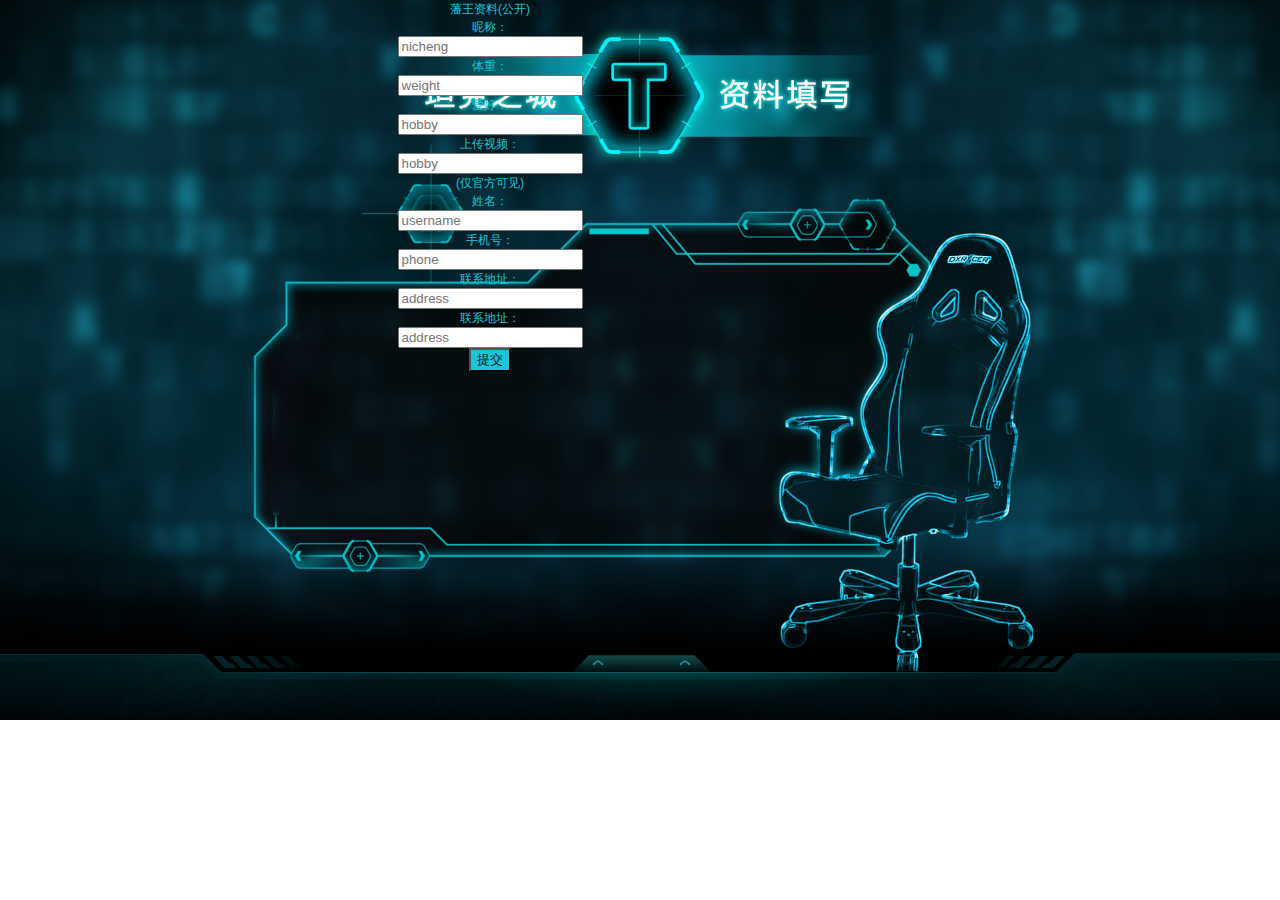
==== fang.html @ 91dc5e27 "first" ====
<!DOCTYPE html>
<html>
<head>
<meta charset="utf-8">
<link rel="stylesheet" href="css/base.css"/>
<link rel="stylesheet" href="css/index.css"/>
<script src="js/jquery.min.js"></script>
<script src="js/public.js"></script>
<title>藩王</title>
</head>
<body>
<div class="f-page">
<img src="img/fz.png" alt="藩王资料"  class="f-p"/>
<div class="f_bd_wrap">
  <form class="form-horizontal">
    <dl>
      <dt>藩王资料(公开)</dt>
      <dd class="form-group">
        <label for="nicheng" class="col-sm-2 control-label">昵称：</label>
        <div class="col-sm-10">
          <input type="text" class="form-control" id="nicheng" placeholder="nicheng">
        </div>
      </dd>
        <dd class="form-group">
        <label for="weight" class="col-sm-2 control-label">体重：</label>
        <div class="col-sm-10">
          <input type="text" class="form-control" id="weight" placeholder="weight">
        </div>
      </dd>
        <dd class="form-group">
        <label for="hobby" class="col-sm-2 control-label">爱好：</label>
        <div class="col-sm-10">
          <input type="text" class="form-control" id="hobby" placeholder="hobby">
        </div>
      </dd>
         <dd class="form-group">
        <label for="hobby" class="col-sm-2 control-label">上传视频：</label>
        <div class="col-sm-10">
          <input type="text" class="form-control" id="hobby" placeholder="hobby">
        </div>
      </dd>
    </dl>
        <dl>
      <dt>(仅官方可见)</dt>
      <dd class="form-group">
        <label for="username" class="col-sm-2 control-label">姓名：</label>
        <div class="col-sm-10">
          <input type="text" class="form-control" id="username" placeholder="username" name="username">
        </div>
      </dd>
        <dd class="form-group">
        <label for="phone" class="col-sm-2 control-label">手机号：</label>
        <div class="col-sm-10">
          <input type="text" class="form-control" id="phone" placeholder="phone" name="phone">
        </div>
      </dd>
        <dd class="form-group">
        <label for="address" class="col-sm-2 control-label">联系地址：</label>
        <div class="col-sm-10">
          <input type="text" class="form-control" id="address" placeholder="address" name="address">
        </div>
      </dd>
         <dd class="form-group">
        <label for="address" class="col-sm-2 control-label">联系地址：</label>
        <div class="col-sm-10">
          <input type="text" class="form-control" id="address" placeholder="address" name="address">
        </div>
      </dd>
      <dd><button class="btn btn-tk">提交</button></dd>
    </dl>
  </form>
</div>
</body>
</html>
---- css/base.css ----
@charset "utf-8";
/* CSS Document */
* {
	box-sizing: border-box;
}
*::before, *::after {
 box-sizing: border-box;
}
a, a:hover, a:focus {
	outline: 0 none;
	text-decoration: none;
}
a:hover {
	color: #2d2d2d;

}
.clearfix:after {
	visibility: hidden;
	display: block;
	font-size: 0;
	content: " ";
	clear: both;
	height: 0;
}
.clearfix {
 *zoom: 1;
}
body {
	color: #666;
	font: 12px/150% Arial, Verdana, "microsoft yahei", "宋体";
}
a {
	color: #666;
	text-decoration: none;
}
a, address, b, big, blockquote, body, center, cite, code, dd, del, div, dl, dt, em, fieldset, font, form, h1, h2, h3, h4, h5, h6, html, i, iframe, img, ins, label, legend, li, ol, p, pre, small, span, strong, u, ul, var {
	margin: 0;
	padding: 0;
}
article, aside, details, figcaption, figure, footer, header, hgroup, main, nav, section, summary {
	display: block;
}
hr {
	box-sizing: content-box;
	height: 0;
}
button, html input[type="button"], input[type="submit"] {
	cursor: pointer;
}
button[disabled], html input[disabled] {
	cursor: default;
}
ol, ul, li {
	list-style: outside none none;
}
img {
	border: 0 none;
	vertical-align: middle;
}
em, i, u {
	font-style: normal;
}
.fl {
	float: left;
}
.fr {
	float: right;
}
.pr {
	position: relative;
}
.pa {
	position: absolute;
}
---- css/index.css ----
img{
	max-width:100%;}
.bg {
	width: 100%;
	height: 100%;
	height: 1080px;
}
.bg-index {
	background: url(../img/1.png) scroll no-repeat center center;
}
.show_text {
	color: #00f7f3;
	font-size: 18px;
	line-height: 38px;
	position: relative;
	text-align: center;
	top: 23%;
}
.show_text span {
	display: block;
}
.show_text img {
	position: absolute;
	right: 20%;
	top: 0;
}
.tk_strat {
	position: absolute;
	bottom: 15px;
	left: 15%;
}
.tk_strat span {
	color: #00f7f3;
	display: inline-block;
	font-size: 18px;
	left: 15%;
	position: relative;
	top: 58px;
}
.tk_strat a {
	display: block;
}
.cloose-tc {
	left: 50%;
	margin-left: -465px;
	margin-top: -110px;
	position: absolute;
	top: 50%;
}
.cloose-tc button {
	position: absolute;
	right: 0;
	width: 60px;
	height: 60px;
	opacity: 0
}
.bg-index2 {
	position: relative;
}
.bg-index2 img {
	max-width: 100%;
}
.fw, .pm {
	bottom: 13%;
	left: 50%;
	position: absolute;
}
.fw {
	margin-left: -10%;
}
.pm {
	margin-left: 1%;
}
.btn-tk{
	background:#1ac5d8;
	color:#050f12;}
	.f_bd_wrap{
		 bottom: 46%;
    margin-left: auto;
    margin-right: auto;
    position: relative;
    text-align: center;
    width: 600px;
	color:#1ac5d8;
}

		.f-page{
			position:relative;
			text-align:center;
			}
			.f-page >img{
				position:absolute;
				left:0;}
				.f_bd_wrap dl{
					width:50%;}
@media screen and (max-width: 1300px) {
.fw, .pm {
	width: 127px;
}
.cloose-tc {
	margin-left: -310px;
	margin-top: -73px;
}
.choose {
	width: 620px;
}
}

@media screen and (max-width: 1024px) {
.fw, .pm {
	width: 95px;
}
.cloose-tc {
	margin-left: -232px;
	margin-top: -55px;
}
.choose {
	width: 465px;
}
}
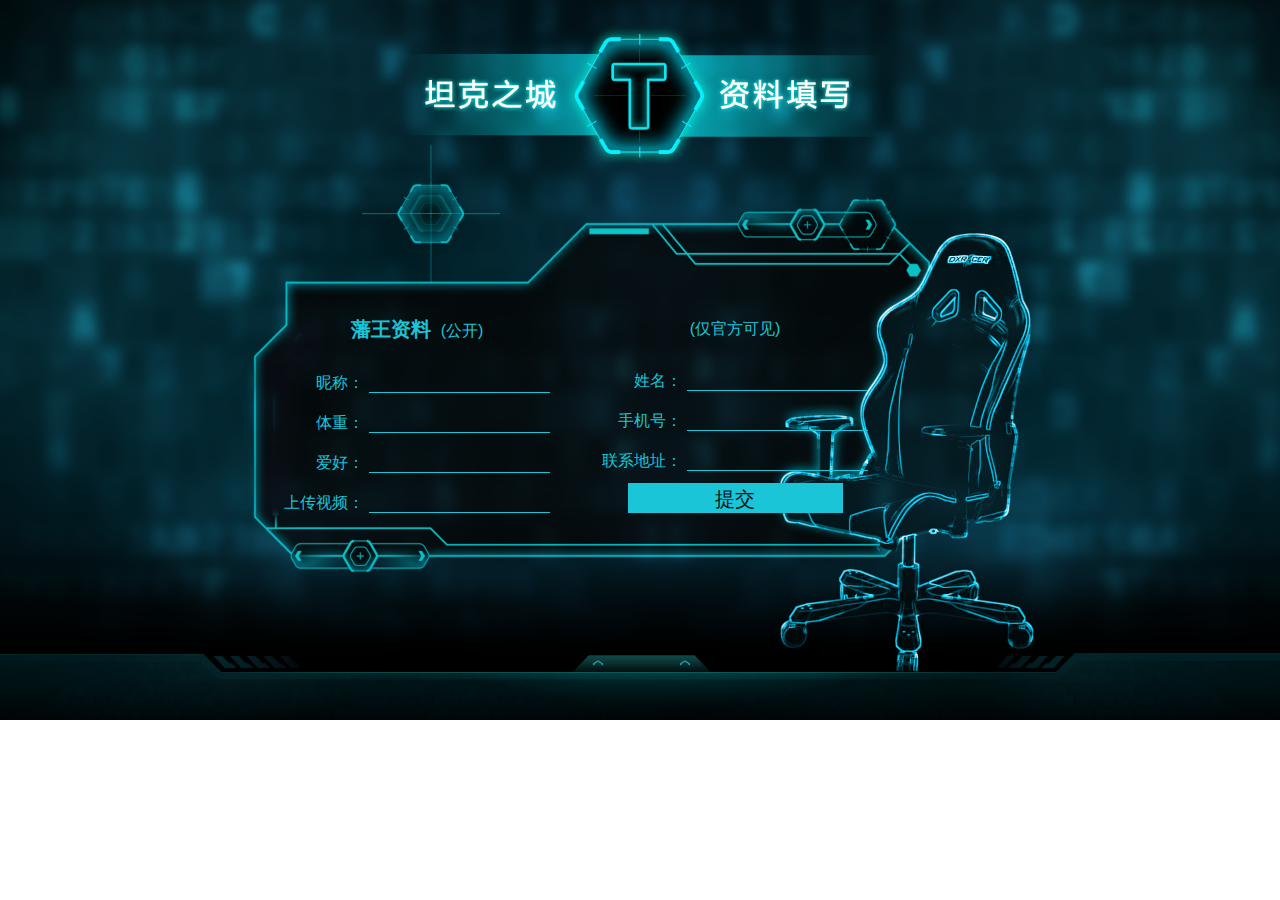
==== commit 36658e21: "sec" ====
--- a/fang.html
+++ b/fang.html
@@ -14,58 +14,53 @@
 <div class="f_bd_wrap">
   <form class="form-horizontal">
     <dl>
-      <dt>藩王资料(公开)</dt>
-      <dd class="form-group">
-        <label for="nicheng" class="col-sm-2 control-label">昵称：</label>
-        <div class="col-sm-10">
-          <input type="text" class="form-control" id="nicheng" placeholder="nicheng">
+      <dt><span class="ft20">藩王资料</span>(公开)</dt>
+      <dd >
+        <label for="nicheng" >昵称：</label>
+        <div >
+          <input type="text"  id="nicheng"  name="nicheng">
         </div>
       </dd>
-        <dd class="form-group">
-        <label for="weight" class="col-sm-2 control-label">体重：</label>
-        <div class="col-sm-10">
-          <input type="text" class="form-control" id="weight" placeholder="weight">
+        <dd >
+        <label for="weight" >体重：</label>
+        <div >
+          <input type="text"  id="weight"  name="weight">
         </div>
       </dd>
-        <dd class="form-group">
-        <label for="hobby" class="col-sm-2 control-label">爱好：</label>
-        <div class="col-sm-10">
-          <input type="text" class="form-control" id="hobby" placeholder="hobby">
+        <dd >
+        <label for="hobby" >爱好：</label>
+        <div >
+          <input type="text"  id="hobby" name="hobby">
         </div>
       </dd>
-         <dd class="form-group">
-        <label for="hobby" class="col-sm-2 control-label">上传视频：</label>
-        <div class="col-sm-10">
-          <input type="text" class="form-control" id="hobby" placeholder="hobby">
+         <dd >
+        <label for="f-vedio" >上传视频：</label>
+        <div >
+          <input type="text"  id="f-vedio"  name="f-vedio">
         </div>
       </dd>
     </dl>
         <dl>
       <dt>(仅官方可见)</dt>
-      <dd class="form-group">
-        <label for="username" class="col-sm-2 control-label">姓名：</label>
-        <div class="col-sm-10">
-          <input type="text" class="form-control" id="username" placeholder="username" name="username">
+      <dd >
+        <label for="username" >姓名：</label>
+        <div >
+          <input type="text"  id="username" name="username">
         </div>
       </dd>
-        <dd class="form-group">
-        <label for="phone" class="col-sm-2 control-label">手机号：</label>
-        <div class="col-sm-10">
-          <input type="text" class="form-control" id="phone" placeholder="phone" name="phone">
+        <dd >
+        <label for="phone" >手机号：</label>
+        <div >
+          <input type="text"  id="phone"  name="phone">
         </div>
       </dd>
-        <dd class="form-group">
-        <label for="address" class="col-sm-2 control-label">联系地址：</label>
-        <div class="col-sm-10">
-          <input type="text" class="form-control" id="address" placeholder="address" name="address">
+        <dd >
+        <label for="address" >联系地址：</label>
+        <div >
+          <input type="text"  id="address" name="address">
         </div>
       </dd>
-         <dd class="form-group">
-        <label for="address" class="col-sm-2 control-label">联系地址：</label>
-        <div class="col-sm-10">
-          <input type="text" class="form-control" id="address" placeholder="address" name="address">
-        </div>
-      </dd>
+       
       <dd><button class="btn btn-tk">提交</button></dd>
     </dl>
   </form>
--- a/css/index.css
+++ b/css/index.css
@@ -1,12 +1,12 @@
-img{
-	max-width:100%;}
+img {
+	max-width: 100%;
+}
 .bg {
+	height: 1080px;
 	width: 100%;
-	height: 100%;
-	height: 1080px;
 }
 .bg-index {
-	background: url(../img/1.png) scroll no-repeat center center;
+	background: rgba(0, 0, 0, 0) url("../img/1.png") no-repeat scroll center center;
 }
 .show_text {
 	color: #00f7f3;
@@ -25,9 +25,9 @@
 	top: 0;
 }
 .tk_strat {
-	position: absolute;
 	bottom: 15px;
 	left: 15%;
+	position: absolute;
 }
 .tk_strat span {
 	color: #00f7f3;
@@ -48,11 +48,11 @@
 	top: 50%;
 }
 .cloose-tc button {
+	height: 60px;
+	opacity: 0;
 	position: absolute;
 	right: 0;
 	width: 60px;
-	height: 60px;
-	opacity: 0
 }
 .bg-index2 {
 	position: relative;
@@ -71,29 +71,207 @@
 .pm {
 	margin-left: 1%;
 }
-.btn-tk{
-	background:#1ac5d8;
-	color:#050f12;}
-	.f_bd_wrap{
-		 bottom: 46%;
-    margin-left: auto;
-    margin-right: auto;
-    position: relative;
-    text-align: center;
-    width: 600px;
-	color:#1ac5d8;
+.f_bd_wrap {
+	color: #1ac5d8;
+	font-size: 16px;
+	left: -5%;
+	margin-left: auto;
+	margin-right: auto;
+	padding-top: 25%;
+	position: relative;
+	text-align: center;
+	width: 600px;
+}
+.f_bd_wrap dt {
+	margin-bottom: 23px;
+}
+.f-page {
+	position: relative;
+	text-align: center;
+}
+.f-page > img {
+	left: 0;
+	position: absolute;
+}
+.f_bd_wrap dl {
+	display: inline-block;
+	float: left;
+	width: 47%;
+}
+.f_bd_wrap dl:first-child {
+	margin-right: 6%;
+}
+.f_bd_wrap dd {
+	line-height: 3.2em;
+}
+.f_bd_wrap label {
+	display: inline-block;
+	text-align: right;
+	width: 80px;
+}
+.f_bd_wrap dd div {
+	display: inline-block;
+}
+.f_bd_wrap dd input {
+	-moz-border-bottom-colors: none;
+	-moz-border-left-colors: none;
+	-moz-border-right-colors: none;
+	-moz-border-top-colors: none;
+	background: transparent none repeat scroll 0 0;
+	border-color: currentcolor currentcolor #1ac5d8;
+	border-image: none;
+	border-style: none none solid;
+	border-width: 0 0 1px;
+	color: #fff;
+}
+.btn {
+	border: 0 none;
+	height: 30px;
+	line-height: 30px;
+}
+.btn-tk {
+	background: #1ac5d8 none repeat scroll 0 0;
+	color: #050f12;
+	font-size: 20px;
+	width: 215px;
+}
+.ft20 {
+	font-size: 20px;
+	font-weight: bold;
+	margin-right: 10px;
+}
+.w {
+	margin-left: auto;
+	margin-right: auto;
+	position: relative;
+	width: 1200px;
+}
+.all-wrap {
+	float: right;
+	margin-top: 18%;
+	position: relative;
+	width: 300px;
+}
+.titie-list img {
+	display: inline-block;
+}
+.active .ranking {
+	left: -5px;
+	position: relative;
+	z-index: 2
+}
+.ranking {
+	float: left;
+}
+.active .all-fan {
+	right: 0;
+	top: 7px;
+}
+.all-fan {
+	position: absolute;
+	right: -4px;
+	top: -6px;
+}
+.all-ping-wrap {
+	background: rgba(0, 0, 0, 0) url("../img/all-fan-bg.png") repeat scroll 0 0;
+	border-color: #00d0e7;
+	border-style: solid;
+	border-width: 0 1px 1px;
+	box-shadow: 1px 7px 12px 2px #00d0e7;
+	margin-top: -5px;
+}
+.all-fw {
+	margin-top: 5px;
+	padding: 10px;
+	position: relative;
+	margin-bottom: 15px;
+}
+.all-fw input {
+	background: transparent none repeat scroll 0 0;
+	border: 1px solid #00d0e7;
+	border-radius: 20px;
+	color: #fff;
+	height: 32px;
+	line-height: 32px;
+	padding: 2px 15px;
+	width: 100%;
+}
+.icon-search {
+	background: rgba(0, 0, 0, 0) url("../img/icon-search.png") repeat scroll 0 0;
+	height: 23px;
+	position: absolute;
+	right: 23px;
+	top: 15px;
+	width: 22px;
+}
+.all-ping-list li {
+	color: #fff;
+	float: left;
+	font-size: 14px;
+	margin-bottom: 30px;
+	width: 50%;
+}
+.all-ping-list li div {
+	margin-left: auto;
+	margin-right: auto;
+	text-align: left;
+	width: 80px;
+}
+.all-ping-list li h6 {
+	font-size: 14px;
+	font-weight: normal;
+	line-height: 20px;
+}
+.all-ping-list li img {
+	margin-bottom: 15px;
+}
+.icon-love {
+	background: rgba(0, 0, 0, 0) url("../img/love.png") no-repeat scroll 0 0;
+	display: inline-block;
+	height: 18px;
+	margin-right: 8px;
+	position: relative;
+	top: 4px;
+	width: 18px;
+}
+.btn-next {
+	background: transparent none repeat scroll 0 0;
+	border-color: #1ac5d8 currentcolor currentcolor;
+	border-image: none;
+	border-style: solid none none;
+	border-width: 1px 0 0;
+	color: #1ac5d8;
+	height: 70px;
+	line-height: 70px;
+	width: 100%;
+}
+.video-wrap {
+	position: absolute;
+	bottom: 0;
+	left: 3%;
+}
+.tb-phb {
+	width: 100%;
+	font-size: 18px;
+	padding-top: 20px;
+}
+.tb-phb th {
+	color: #1ac5d8
+}
+.tb-phb td {
+	color: #fff;
+	height: 42px;
+	line-height: 42px;
+}
+.mt35 {
+	margin-top: 45px;
+	display: block
 }
 
-		.f-page{
-			position:relative;
-			text-align:center;
-			}
-			.f-page >img{
-				position:absolute;
-				left:0;}
-				.f_bd_wrap dl{
-					width:50%;}
 @media screen and (max-width: 1300px) {
+.f_bd_wrap dd {
+	line-height: 2.5em;
+}
 .fw, .pm {
 	width: 127px;
 }
@@ -107,6 +285,12 @@
 }
 
 @media screen and (max-width: 1024px) {
+.f_bd_wrap dt {
+	margin-bottom: 0;
+}
+.f_bd_wrap dd {
+	line-height: 2em;
+}
 .fw, .pm {
 	width: 95px;
 }
@@ -118,3 +302,45 @@
 	width: 465px;
 }
 }
+@keyframes border-pulse {
+0% {
+opacity: 0;
+right:0;
+transform: scale(0);
+
+}
+40% {
+	opacity: 0.5;
+ transform: scale(0.5);
+}
+100% {
+	opacity: 1;
+ right:20%
+ 
+}
+}
+@keyframes note-anim {
+0% {
+ opacity: 0;
+ left:0
+}
+30% {
+ opacity: 0.5;
+}
+ 100% {
+ opacity: 1;
+ left:10%
+}
+}
+.aone {
+	animation: 0.5s ease 3.1s normal forwards 1 running border-pulse;
+}
+.atwo {
+	animation: 1.5s ease 4s normal forwards 1 running border-pulse;
+}
+.athree {
+	animation: 1s ease 4.3s normal forwards 1 running note-anim
+}
+.afour {
+	animation: 1s ease 4.3s normal forwards 1 running note-anim
+}
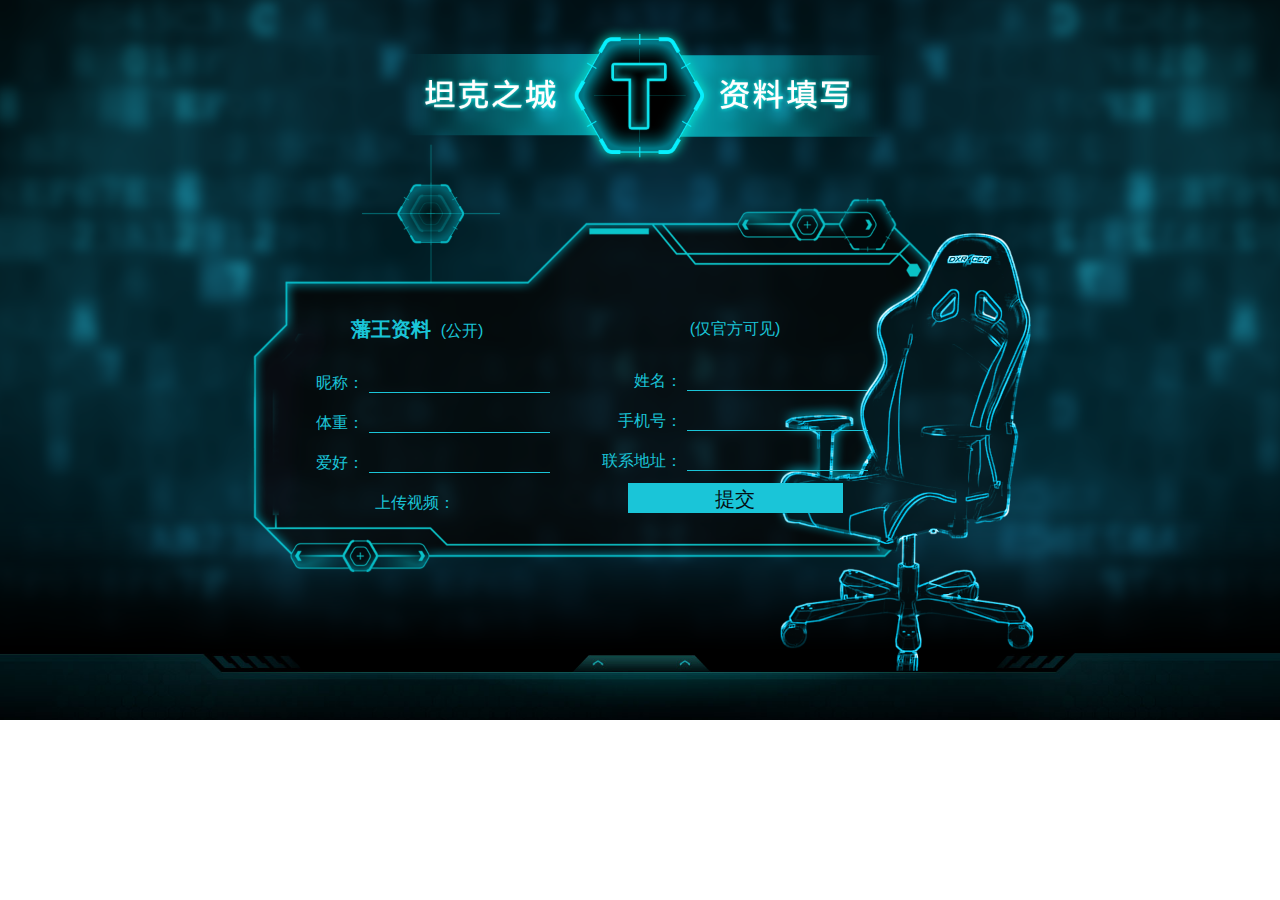
==== commit e4a8afe2: "four" ====
--- a/fang.html
+++ b/fang.html
@@ -36,7 +36,7 @@
          <dd >
         <label for="f-vedio" >上传视频：</label>
         <div >
-          <input type="text"  id="f-vedio"  name="f-vedio">
+         <i class="icon-uploadsp"></i>
         </div>
       </dd>
     </dl>
--- a/css/index.css
+++ b/css/index.css
@@ -268,6 +268,201 @@
 	display: block
 }
 
+
+.f-page{
+	position:relative;
+	text-align:center;
+}
+.f-page >img{
+	position:absolute;
+	left:0;
+}
+.index_4{
+	background:url(../img/back_4.png) scroll no-repeat center center}
+	.index_6_bg{
+		background:url(../img/index_6.png) scroll no-repeat center center}
+.index_4_wrap{
+	padding-top:200px;
+	padding-bottom:200px;}
+.index_4_div{
+	position: relative;
+	margin-left: auto;
+	margin-right:auto;
+	width: 42%;
+	height: 500px;
+	text-align: center;
+	background:rgba(0, 0, 0, 0.48) none repeat scroll 0 0;
+	overflow: hidden;
+	min-width:320px;
+	border:1px solid #607a83;
+}
+.getyz{
+	display:block;
+	margin-top:15px;}
+.index_4_div>img:nth-of-type(1){
+	float: right;
+	padding-right: 30px;
+	padding-top: 30px;
+	cursor: pointer;
+	display: block;
+}
+.index_4_div>img:nth-of-type(2){
+	margin: 20px auto;
+}
+.index_4_div>div{
+	margin-top: 60px;
+}
+.index_4_div>img:nth-of-type(3){
+	width: 162px;
+	margin-top: 20px;
+	cursor: pointer;
+}
+.index_4_div>div p{
+	font-size: 24px;
+	line-height: 40px;
+	height: 40px;
+	color: white;
+}
+.index_4_div>div p span , .index_4_p span{
+	color: #0fd8f3;
+}
+.index_4_p{
+	font-size: 22px;
+	color: white;
+}
+.index_6_div{
+	
+    width: 1170px;
+	margin-left:  auto;
+margin-right:  auto;
+	overflow: hidden;
+	position: relative;
+	padding-top:190px;
+}
+.index_6_div .index_6_pl{
+	background-image: url(../img/PLQ.png);
+	width: 420px;
+	height: 570px;
+	float: left;
+}
+.index_6_div .index_6_v{
+	width: calc(100% - 430px);
+	height: 570px;
+	float: right;
+	cursor: pointer;
+}
+.index_6_div .index_6_x{
+	float: left;
+	width: 835px;
+	height: 206px;
+	position: relative;
+	background-image: url(../img/PLQX.png);
+	margin-top: 35px;
+}
+.index_6_div .index_6_x .fs{
+	position: absolute;
+	right: 25px;
+	bottom: 25px;
+	cursor: pointer;
+}
+.index_6_div .index_6_x textarea{
+	width: calc(100% - 5px);
+	height: 150px;
+	background-color: rgb(0, 0, 0);
+	border: 0px solid rgb(0, 0, 0);
+	overflow: hidden;
+	margin-top: 2px;
+	margin-left: 2px;
+	color: white;
+	resize:none;
+	box-sizing: border-box;
+	padding: 10px;
+}
+.icon-love-outline{
+	 background: url("../img/love-outline.png") no-repeat scroll 0 0;
+    cursor: pointer;
+    display: inline-block;
+    height: 32px;
+    left: -10px;
+    position: relative;
+    top: 13px;
+    width: 32px;}
+.index_6_div .index_6_zl{
+	float: right;
+	width: 280px;
+	height: 245px;
+	position: relative;
+	background: url(../img/zl.png);
+	margin-top: 20px;
+	margin-right: 20px;
+	position: relative;
+}
+.index_6_div .index_6_zl div{
+	position: absolute;
+	top: 50px;
+	left: 30px;
+	width: 250px;
+	overflow: hidden;
+}
+.index_6_div .index_6_zl div p{
+	float: left;
+	width: 50%;
+	font-size: 16px;
+	color:rgb(255,255,255);
+	line-height: 25px;
+	height: 25px;
+	padding-left:5px;
+	padding-right:10px;
+}
+
+#fhs{
+	position: absolute;
+	right: 30px;
+	bottom: 50px;
+	cursor: pointer;
+}
+.plebs, .tetrarch, .comment{
+	font-size: 14px;
+	color: rgb(255,255,255);
+	padding: 15px;
+}
+.tetrarch {
+	color: #ddd000;
+}
+.comment{
+	color: rgb(0, 0, 0);
+	padding: 8px;
+	background-color:rgb(33, 81, 97); 
+}
+.plebs p:nth-last-of-type(1){
+	overflow: hidden;
+}
+.fab{
+	color: #4fa9b1;
+}
+.spanPL{
+	cursor: pointer;
+	color: #4fa9b1;
+	float: right;
+	padding-right: 20px;
+}
+.fab1{
+	color:rgb(68, 149, 156);
+}
+.input{
+	border: 0px;
+	padding: 2px 5px;
+	box-sizing: border-box;
+	width: 100%;
+	color: rgb(0, 0, 0);
+	background-color: rgb(68, 149, 156);
+}
+.divInput{
+	padding: 8px;
+	margin: 5px 0px;
+	background-color: rgb(68, 149, 156);
+}
+
 @media screen and (max-width: 1300px) {
 .f_bd_wrap dd {
 	line-height: 2.5em;
@@ -344,3 +539,7 @@
 .afour {
 	animation: 1s ease 4.3s normal forwards 1 running note-anim
 }
+.icon-uploadsp{
+	background:url(../img/uploadsp.png) scroll no-repeat 0 0;
+	width:44px;
+	height:35px;}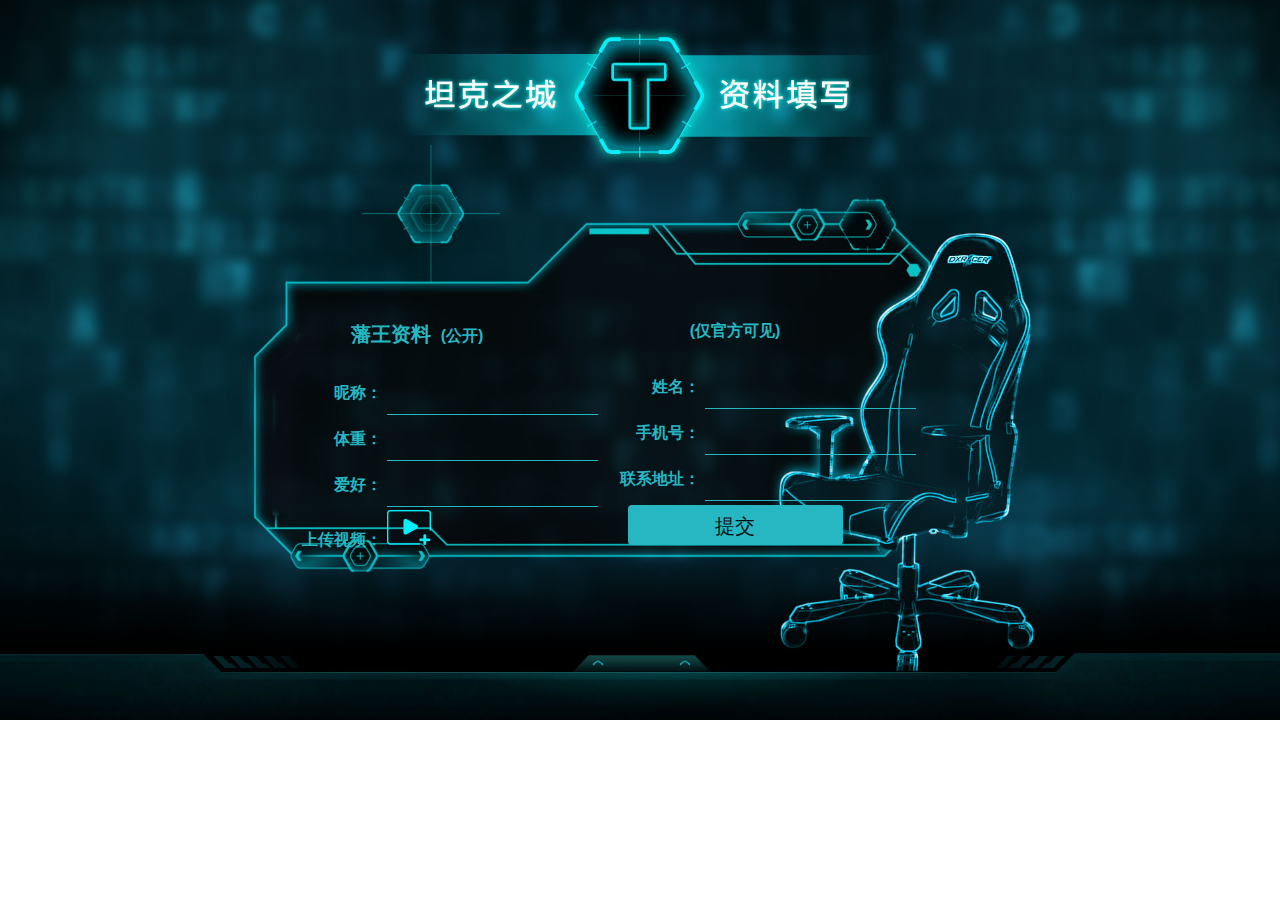
==== commit 5c94f035: "eight" ====
--- a/fang.html
+++ b/fang.html
@@ -3,6 +3,7 @@
 <head>
 <meta charset="utf-8">
 <link rel="stylesheet" href="css/base.css"/>
+<link rel="stylesheet" href="css/bootstrap.min.css"/>
 <link rel="stylesheet" href="css/index.css"/>
 <script src="js/jquery.min.js"></script>
 <script src="js/public.js"></script>
@@ -10,7 +11,8 @@
 </head>
 <body>
 <div class="f-page">
-<img src="img/fz.png" alt="藩王资料"  class="f-p"/>
+<img src="img/fz.jpg" alt="藩王资料"  class="f-p hidden-xs"/>
+<img src="img/mfz.jpg" alt="藩王资料"  class="f-p visible-xs"/>
 <div class="f_bd_wrap">
   <form class="form-horizontal">
     <dl>
--- a/css/base.css
+++ b/css/base.css
@@ -6,6 +6,8 @@
 *::before, *::after {
  box-sizing: border-box;
 }
+input{
+outline: 0 none;	}
 a, a:hover, a:focus {
 	outline: 0 none;
 	text-decoration: none;
@@ -22,9 +24,9 @@
 	clear: both;
 	height: 0;
 }
-.clearfix {
+/* .clearfix {
  *zoom: 1;
-}
+} */
 body {
 	color: #666;
 	font: 12px/150% Arial, Verdana, "microsoft yahei", "宋体";
--- a/css/index.css
+++ b/css/index.css
@@ -6,7 +6,7 @@
 	width: 100%;
 }
 .bg-index {
-	background: rgba(0, 0, 0, 0) url("../img/1.png") no-repeat scroll center center;
+	background: url("../img/1.png") no-repeat scroll center center;
 }
 .show_text {
 	color: #00f7f3;
@@ -26,26 +26,25 @@
 }
 .tk_strat {
 	bottom: 15px;
-	left: 15%;
+	left: 0;
 	position: absolute;
 }
 .tk_strat span {
 	color: #00f7f3;
 	display: inline-block;
-	font-size: 18px;
-	left: 15%;
-	position: relative;
-	top: 58px;
+	position: relative;
+	left: 15%
 }
 .tk_strat a {
 	display: block;
 }
 .cloose-tc {
-	left: 50%;
-	margin-left: -465px;
-	margin-top: -110px;
-	position: absolute;
-	top: 50%;
+	margin-left: auto;
+	margin-right: auto;
+	padding-top: 430px;
+	position: relative;
+	width: 930px;
+	z-index: 2;
 }
 .cloose-tc button {
 	height: 60px;
@@ -57,30 +56,33 @@
 .bg-index2 {
 	position: relative;
 }
-.bg-index2 img {
-	max-width: 100%;
-}
-.fw, .pm {
-	bottom: 13%;
+.bg-index2 >img {
+	position: absolute;
+}
+.huodong a:first-child {
+	margin-right: 10px;
+}
+.huodong {
+	align-items: center;
+	background: url("../img/hd-bg.png") no-repeat scroll 0 0;
+	bottom: -61px;
+	display: flex;
+	height: 170px;
+	justify-content: center;
 	left: 50%;
-	position: absolute;
-}
-.fw {
-	margin-left: -10%;
-}
-.pm {
-	margin-left: 1%;
+	margin-left: -237px;
+	margin-right: auto;
+	position: absolute;
+	text-align: center;
+	width: 474px;
 }
 .f_bd_wrap {
-	color: #1ac5d8;
+	color: #27b7c3;
 	font-size: 16px;
-	left: -5%;
 	margin-left: auto;
 	margin-right: auto;
 	padding-top: 25%;
 	position: relative;
-	text-align: center;
-	width: 600px;
 }
 .f_bd_wrap dt {
 	margin-bottom: 23px;
@@ -93,14 +95,6 @@
 	left: 0;
 	position: absolute;
 }
-.f_bd_wrap dl {
-	display: inline-block;
-	float: left;
-	width: 47%;
-}
-.f_bd_wrap dl:first-child {
-	margin-right: 6%;
-}
 .f_bd_wrap dd {
 	line-height: 3.2em;
 }
@@ -111,6 +105,8 @@
 }
 .f_bd_wrap dd div {
 	display: inline-block;
+	text-align: left;
+	width: 145px;
 }
 .f_bd_wrap dd input {
 	-moz-border-bottom-colors: none;
@@ -118,7 +114,7 @@
 	-moz-border-right-colors: none;
 	-moz-border-top-colors: none;
 	background: transparent none repeat scroll 0 0;
-	border-color: currentcolor currentcolor #1ac5d8;
+	border-color: currentcolor currentcolor #27b7c3;
 	border-image: none;
 	border-style: none none solid;
 	border-width: 0 0 1px;
@@ -130,7 +126,8 @@
 	line-height: 30px;
 }
 .btn-tk {
-	background: #1ac5d8 none repeat scroll 0 0;
+	height: 40px;
+	background: #27b7c3 none repeat scroll 0 0;
 	color: #050f12;
 	font-size: 20px;
 	width: 215px;
@@ -140,22 +137,16 @@
 	font-weight: bold;
 	margin-right: 10px;
 }
-.w {
-	margin-left: auto;
-	margin-right: auto;
-	position: relative;
-	width: 1200px;
-}
 .all-wrap {
-	float: right;
-	margin-top: 18%;
+	float: left;
 	position: relative;
 	width: 300px;
 }
-.titie-list img {
-	display: inline-block;
-}
-.active .ranking {
+.title-list img {
+	display: inline-block;
+	cursor: pointer
+}
+.title-f .ranking {
 	left: -5px;
 	position: relative;
 	z-index: 2
@@ -163,7 +154,7 @@
 .ranking {
 	float: left;
 }
-.active .all-fan {
+.title-f .all-fan {
 	right: 0;
 	top: 7px;
 }
@@ -172,13 +163,17 @@
 	right: -4px;
 	top: -6px;
 }
-.all-ping-wrap {
-	background: rgba(0, 0, 0, 0) url("../img/all-fan-bg.png") repeat scroll 0 0;
+.cont {
+	background: url("../img/all-fan-bg.png") repeat scroll 0 0;
 	border-color: #00d0e7;
 	border-style: solid;
 	border-width: 0 1px 1px;
 	box-shadow: 1px 7px 12px 2px #00d0e7;
 	margin-top: -5px;
+	padding-top:15px;
+}
+.cont-wrap:last-child, .title-list .title-tab:last-child {
+	display: none;
 }
 .all-fw {
 	margin-top: 5px;
@@ -203,12 +198,13 @@
 	right: 23px;
 	top: 15px;
 	width: 22px;
+	cursor: pointer;
 }
 .all-ping-list li {
 	color: #fff;
 	float: left;
 	font-size: 14px;
-	margin-bottom: 30px;
+	margin-bottom: 20px;
 	width: 50%;
 }
 .all-ping-list li div {
@@ -236,122 +232,121 @@
 }
 .btn-next {
 	background: transparent none repeat scroll 0 0;
-	border-color: #1ac5d8 currentcolor currentcolor;
+	border-color: #27b7c3 currentcolor currentcolor;
 	border-image: none;
 	border-style: solid none none;
 	border-width: 1px 0 0;
-	color: #1ac5d8;
+	color: #27b7c3;
 	height: 70px;
 	line-height: 70px;
 	width: 100%;
 }
-.video-wrap {
-	position: absolute;
-	bottom: 0;
-	left: 3%;
-}
+.video-wrap{
+	margin-top:10px;}
 .tb-phb {
 	width: 100%;
 	font-size: 18px;
-	padding-top: 20px;
+	
 }
 .tb-phb th {
-	color: #1ac5d8
+	color: #27b7c3;
+	font-weight:normal;
+	text-align:center;
 }
 .tb-phb td {
 	color: #fff;
-	height: 42px;
-	line-height: 42px;
-}
+	
+}
+.tb-phb td ,.tb-phb th{
+	height: 43px;
+	line-height: 43px;}
 .mt35 {
-	margin-top: 45px;
-	display: block
-}
-
-
-.f-page{
-	position:relative;
-	text-align:center;
-}
-.f-page >img{
-	position:absolute;
-	left:0;
-}
-.index_4{
-	background:url(../img/back_4.png) scroll no-repeat center center}
-	.index_6_bg{
-		background:url(../img/index_6.png) scroll no-repeat center center}
-.index_4_wrap{
-	padding-top:200px;
-	padding-bottom:200px;}
-.index_4_div{
+	margin-top: 35px;
+	display: block;
+	height: 146px;
+}
+.f-page {
+	position: relative;
+	text-align: center;
+}
+.index_4 {
+	background: url(../img/back_4.png) scroll no-repeat center center
+}
+.index_6_bg {
+	background: url(../img/index_6.png) scroll no-repeat center center
+}
+.index_4_wrap {
+	padding-top: 270px;
+	padding-bottom: 290px;
+}
+.index_4_div {
 	position: relative;
 	margin-left: auto;
-	margin-right:auto;
+	margin-right: auto;
 	width: 42%;
 	height: 500px;
 	text-align: center;
-	background:rgba(0, 0, 0, 0.48) none repeat scroll 0 0;
+	background: rgba(0, 0, 0, 0.48) none repeat scroll 0 0;
 	overflow: hidden;
-	min-width:320px;
-	border:1px solid #607a83;
-}
-.getyz{
-	display:block;
-	margin-top:15px;}
-.index_4_div>img:nth-of-type(1){
+	min-width: 320px;
+	border: 1px solid #607a83;
+}
+.getyz {
+	display: block;
+	margin-top: 15px;
+}
+.index_4_div>img:nth-of-type(1) {
 	float: right;
 	padding-right: 30px;
 	padding-top: 30px;
 	cursor: pointer;
 	display: block;
 }
-.index_4_div>img:nth-of-type(2){
+.index_4_div>img:nth-of-type(2) {
 	margin: 20px auto;
 }
-.index_4_div>div{
+.index_4_div>div {
 	margin-top: 60px;
 }
-.index_4_div>img:nth-of-type(3){
+.index_4_div>img:nth-of-type(3) {
 	width: 162px;
 	margin-top: 20px;
 	cursor: pointer;
 }
-.index_4_div>div p{
+.index_4_div>div p {
 	font-size: 24px;
 	line-height: 40px;
 	height: 40px;
 	color: white;
 }
-.index_4_div>div p span , .index_4_p span{
+.index_4_div>div p span, .index_4_p span {
 	color: #0fd8f3;
 }
-.index_4_p{
+.index_4_p {
 	font-size: 22px;
 	color: white;
 }
-.index_6_div{
-	
-    width: 1170px;
-	margin-left:  auto;
-margin-right:  auto;
+.index_6_div {
+	width: 1170px;
+	margin-left: auto;
+	margin-right: auto;
 	overflow: hidden;
 	position: relative;
-	padding-top:190px;
-}
-.index_6_div .index_6_pl{
+	padding-top: 190px;
+}
+.index_6_div .index_6_pl {
 	background-image: url(../img/PLQ.png);
 	width: 420px;
 	height: 570px;
 	float: left;
 }
-.index_6_div .index_6_v{
+.index_6_div .index_6_v {
 	width: calc(100% - 430px);
 	height: 570px;
 	float: right;
 	cursor: pointer;
 }
-.index_6_div .index_6_x{
+.index_6_div .index_6_x {
 	float: left;
 	width: 835px;
 	height: 206px;
@@ -359,13 +354,13 @@
 	background-image: url(../img/PLQX.png);
 	margin-top: 35px;
 }
-.index_6_div .index_6_x .fs{
+.index_6_div .index_6_x .fs {
 	position: absolute;
 	right: 25px;
 	bottom: 25px;
 	cursor: pointer;
 }
-.index_6_div .index_6_x textarea{
+.index_6_div .index_6_x textarea {
 	width: calc(100% - 5px);
 	height: 150px;
 	background-color: rgb(0, 0, 0);
@@ -374,20 +369,21 @@
 	margin-top: 2px;
 	margin-left: 2px;
 	color: white;
-	resize:none;
+	resize: none;
 	box-sizing: border-box;
 	padding: 10px;
 }
-.icon-love-outline{
-	 background: url("../img/love-outline.png") no-repeat scroll 0 0;
-    cursor: pointer;
-    display: inline-block;
-    height: 32px;
-    left: -10px;
-    position: relative;
-    top: 13px;
-    width: 32px;}
-.index_6_div .index_6_zl{
+.icon-love-outline {
+	background: url("../img/love-outline.png") no-repeat scroll 0 0;
+	cursor: pointer;
+	display: inline-block;
+	height: 32px;
+	left: -10px;
+	position: relative;
+	top: 13px;
+	width: 32px;
+}
+.index_6_div .index_6_zl {
 	float: right;
 	width: 280px;
 	height: 245px;
@@ -397,31 +393,28 @@
 	margin-right: 20px;
 	position: relative;
 }
-.index_6_div .index_6_zl div{
+.index_6_div .index_6_zl div {
 	position: absolute;
 	top: 50px;
 	left: 30px;
 	width: 250px;
-	overflow: hidden;
-}
-.index_6_div .index_6_zl div p{
+}
+.index_6_div .index_6_zl div p {
 	float: left;
 	width: 50%;
 	font-size: 16px;
-	color:rgb(255,255,255);
-	line-height: 25px;
-	height: 25px;
-	padding-left:5px;
-	padding-right:10px;
-}
-
-#fhs{
+	color: rgb(255,255,255);
+	line-height: 32px;
+	height: 32px;
+	padding-right: 10px;
+}
+#fhs {
 	position: absolute;
 	right: 30px;
 	bottom: 50px;
 	cursor: pointer;
 }
-.plebs, .tetrarch, .comment{
+.plebs, .tetrarch, .comment {
 	font-size: 14px;
 	color: rgb(255,255,255);
 	padding: 15px;
@@ -429,27 +422,27 @@
 .tetrarch {
 	color: #ddd000;
 }
-.comment{
+.comment {
 	color: rgb(0, 0, 0);
 	padding: 8px;
-	background-color:rgb(33, 81, 97); 
-}
-.plebs p:nth-last-of-type(1){
+	background-color: rgb(33, 81, 97);
+}
+.plebs p:nth-last-of-type(1) {
 	overflow: hidden;
 }
-.fab{
+.fab {
 	color: #4fa9b1;
 }
-.spanPL{
+.spanPL {
 	cursor: pointer;
 	color: #4fa9b1;
 	float: right;
 	padding-right: 20px;
 }
-.fab1{
-	color:rgb(68, 149, 156);
-}
-.input{
+.fab1 {
+	color: rgb(68, 149, 156);
+}
+.input {
 	border: 0px;
 	padding: 2px 5px;
 	box-sizing: border-box;
@@ -457,44 +450,108 @@
 	color: rgb(0, 0, 0);
 	background-color: rgb(68, 149, 156);
 }
-.divInput{
+.divInput {
 	padding: 8px;
 	margin: 5px 0px;
 	background-color: rgb(68, 149, 156);
 }
+.v-wrap {
+	width: 825px;
+	height: 430px;
+}
 
-@media screen and (max-width: 1300px) {
+ @media screen and (max-width: 1300px) {
+
 .f_bd_wrap dd {
 	line-height: 2.5em;
 }
-.fw, .pm {
-	width: 127px;
-}
-.cloose-tc {
-	margin-left: -310px;
-	margin-top: -73px;
-}
 .choose {
 	width: 620px;
 }
 }
-
-@media screen and (max-width: 1024px) {
+ @media screen and (max-width: 1024px) {
 .f_bd_wrap dt {
 	margin-bottom: 0;
 }
-.f_bd_wrap dd {
-	line-height: 2em;
-}
-.fw, .pm {
-	width: 95px;
-}
-.cloose-tc {
-	margin-left: -232px;
-	margin-top: -55px;
-}
 .choose {
 	width: 465px;
+}
+}
+ @media screen and (min-width: 1200px) {
+	 .all-wrap{
+		 margin-left:10px;}
+	 .pt-220{
+  display: flex;
+    justify-content: center;
+	 }
+ }
+ @media screen and (min-width: 768px) {
+.tk_strat {
+	left: 15%;
+}
+.tk_strat span {
+	font-size: 12px;
+	font-size: 18px;
+	top: 58px;
+}
+.f_bd_wrap {
+	text-align: center;
+	width: 600px;
+	left: -5%;
+}
+.f_bd_wrap dl {
+	display: inline-block;
+	float: left;
+	width: 47%;
+}
+.f_bd_wrap dl:first-child {
+	margin-right: 6%;
+}
+}
+.pt-220 {
+	
+    padding-left: 15px;
+    padding-right: 15px;
+    padding-top: 220px;
+}
+ @media screen and (max-width: 768px) {
+	 .index_4_wrap{
+		 padding-top:135px;}
+	 .tb-phb td, .tb-phb th,	 .btn-next{
+		 height:24px;
+		 line-height:24px;}
+		 
+.v-wrap {
+	width: 320px;
+	height:215px;
+}
+.pt-220 {
+	padding-top: 110px;
+}
+.huodong a {
+	width: 120px
+}
+.huodong {
+	width: 320px;
+	margin-left: -160px;
+}
+.f_bd_wrap {
+	padding-top: 195px;
+}
+.fw {
+	margin-left: -27%;
+}
+.cloose-tc {
+	padding-top: 230px;
+	width: 320px;
+}
+.f_bd_wrap dd, .f_bd_wrap input {
+	line-height: 28px;
+	height: 28px;
+	margin-bottom: 3px;
+}
+.tk_strat span {
+	top: 20px;
 }
 }
 @keyframes border-pulse {
@@ -502,16 +559,14 @@
 opacity: 0;
 right:0;
 transform: scale(0);
-
 }
 40% {
-	opacity: 0.5;
+ opacity: 0.5;
  transform: scale(0.5);
 }
 100% {
-	opacity: 1;
+ opacity: 1;
  right:20%
- 
 }
 }
 @keyframes note-anim {
@@ -539,7 +594,12 @@
 .afour {
 	animation: 1s ease 4.3s normal forwards 1 running note-anim
 }
-.icon-uploadsp{
-	background:url(../img/uploadsp.png) scroll no-repeat 0 0;
-	width:44px;
-	height:35px;}+.icon-uploadsp {
+	background: url(../img/uploadsp.png) scroll no-repeat 0 0;
+	width: 44px;
+	height: 35px;
+	display: inline-block;
+}
+.none {
+	display: none!important;
+}
